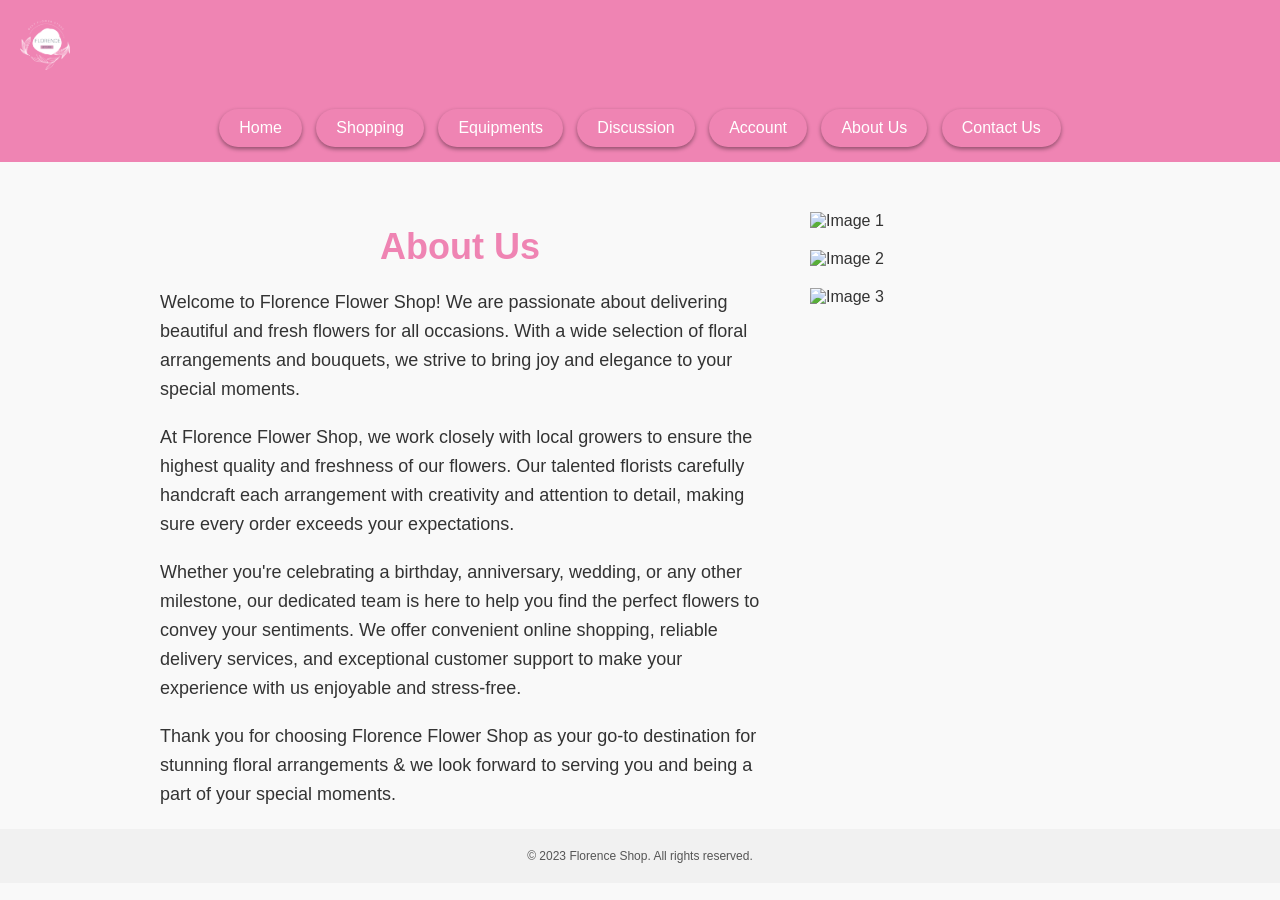
==== About.html @ 0e9d4fe0 "Add files via upload" ====
<!DOCTYPE html>
<html lang="en">
<head>
    <meta charset="UTF-8">
    <meta name="viewport" content="width=device-width, initial-scale=1.0">
    <title>Florence Shop - About us</title>  
  <style>
    body {
      margin: 0;
      padding: 0;
      font-family: "Arial", sans-serif;
      background-color: #f9f9f9;
      color: #333;
    }
  
    #header {
      background-color: #ef84b3;
      color: #fff;
      padding: 20px;
      display: flex;
      justify-content: space-between;
      align-items: center;  
    }
  
    #logo img {
      height: 50px;
    }
  
    #header-icons a:last-child {
      margin-left: 0;
    }
  
    #navigation {
      background-color: #ef84b3;
      padding: 10px 0;
      text-align: center;
    }
  
    #navigation ul {
      list-style-type: none;
      margin: 0;
      padding: 0;
    }
  
    #navigation li {
      display: inline-block;
    }
  
    #navigation li a {
      display: inline-block;
      padding: 10px 20px;
      margin: 5px;
      color: #fff;
      text-decoration: none;
      background-color: #ef84b3;
      border-radius: 20px;
      box-shadow: 0px 2px 4px rgba(0, 0, 0, 0.4);
      transition: background-color 0.3s ease;
    }
  
    #navigation li a:hover {
      background-color: #c95b88;
      color: #fff;
    }
  
    #content {
      padding: 40px;
      text-align: center;
    }
  
    main {
      margin: 20px;
      text-align: center;
      font-family: "Arial", sans-serif;
    }
  
    .icon {
      display: inline-block;
      position: fixed;
      top: 20px;
      right: 20px;
      padding-left: 10px;
      margin-right: 10px;
      color: white;
    }
  
    .product {
      display: inline-block;
      margin: 20px;
    }
  
    .product p {
      color: #555;
      font-size: 14px;
      margin-top: 10px;
    }
  
    .product a {
      text-decoration: none;
    }
  
    footer {
      background-color: #f1f1f1;
      padding: 20px;
      text-align: center;
      font-size: 12px;
      color: #555;
    }
  
  
    h1 {
      color: #ef84b3;
      font-size: 36px;
      margin-bottom: 20px;
      text-align: center;
    }
  
    h2 {
      color: #ef84b3;
      font-size: 24px;
      margin-bottom: 20px;
    }
  
    .flower-list {
      display: flex;
      justify-content: center;
      flex-wrap: wrap;
    }
  
    .flower-item {
      width: 200px;
      margin: 20px;
      padding: 20px;
      text-align: center;
      background-color: #fff;
      border-radius: 5px;
      box-shadow: 0 2px 4px rgba(0, 0, 0, 0.2);
      transition: transform 0.3s ease;
    }
  
    .flower-item:hover {
      transform: translateY(-5px);
    }
  
    .flower-item img {
      width: 120px;
      height: 120px;
      object-fit: cover;
      border-radius: 50%;
      box-shadow: 0 2px 4px rgba(0, 0, 0, 0.2);
      transition: transform 0.3s ease;
    }
  
    .flower-item:hover img {
      transform: scale(1.05);
    }
  
    .flower-item h3 {
      font-size: 20px;
      margin-top: 10px;
    }
  
    .flower-item p {
      margin-top: 5px;
    }
  
    .sorting-options {
      margin-bottom: 20px;
    }
  
    #sort {
      padding: 5px 10px;
      border-radius: 5px;
    }

    .custom-font {
        font-family: Arial, sans-serif;
    }

    .image-container {
      display: flex;
      justify-content: center;
      margin-top: 40px;
    }

    .image-container img {
      width: 400px;
      height: auto;
      margin: 10px;
    }    


    .about-container {
      display: flex;
      align-items: flex-start;
      justify-content: center;
      margin-top: 40px;
    }

    .about-content {
      max-width: 600px;
      text-align: left;
      margin-right: 40px;
    }

    .about-content p {
      font-size: 18px;
      line-height: 1.6;
      margin-bottom: 20px;
    }

    .about-images {
      display: flex;
      flex-direction: column;
      align-items: center;
    }

    .about-images img {
      width: 300px;
      height: auto;
      margin: 10px;
    }
  </style>
</head>
<body>
  <div class="icon">
    <a href="cart.html"><i class="fa fa-shopping-cart" style="font-size: 40px; color: white;"></i></a>
    <a href="search.html"><i class="fa fa-search" style="font-size: 36px; color: white;"></i></a>
    <a href="login.html"><i class="fa fa-user-o" style="font-size: 36px; color: white;"></i></a>

  </div>

  <header id="header">
    <div id="logo"><img src="logo2.png" alt="Logo"></div>
  </header>

  <nav id="navigation">
    <ul>
        <li><a href="index.html">Home</a></li>
        <li><a href="shopping.html" >Shopping</a></li>
        <li><a href="Equipments.html">Equipments</a></li>
        <li><a href="discussion.html">Discussion</a></li>
        <li><a href="account.html">Account</a></li>
        <li><a href="About.html">About Us</a></li>
        <li><a href="contact/contact_us.php">Contact Us</a></li>
      </ul>
  </nav>

  <div class="about-container">
    <div class="about-content gray-background">
      <h1>About Us</h1>
      <p>Welcome to Florence Flower Shop! We are passionate about delivering beautiful and fresh flowers for all occasions.
      With a wide selection of floral arrangements and bouquets, we strive to bring joy and elegance to your special moments.</p>

      <p>At Florence Flower Shop, we work closely with local growers to ensure the highest quality and freshness of our flowers.
      Our talented florists carefully handcraft each arrangement with creativity and attention to detail, making sure every order
      exceeds your expectations.</p>

      <p>Whether you're celebrating a birthday, anniversary, wedding, or any other milestone, our dedicated team is here to help
      you find the perfect flowers to convey your sentiments. We offer convenient online shopping, reliable delivery services,
      and exceptional customer support to make your experience with us enjoyable and stress-free.</p>

      <p>Thank you for choosing Florence Flower Shop as your go-to destination for stunning floral arrangements & we look forward to
      serving you and being a part of your special moments.</p>
    </div>

    <div class="about-images">
      <img src="images/buttercup.jpg" alt="Image 1">
      <img src="images/carnation.jpg" alt="Image 2">
      <img src="images/lily.jpg" alt="Image 3">
    </div>
  </div>

  <footer>
<!--If any will put the footer content here-->
© 2023 Florence Shop. All rights reserved.
  </footer>
</body>
</html>
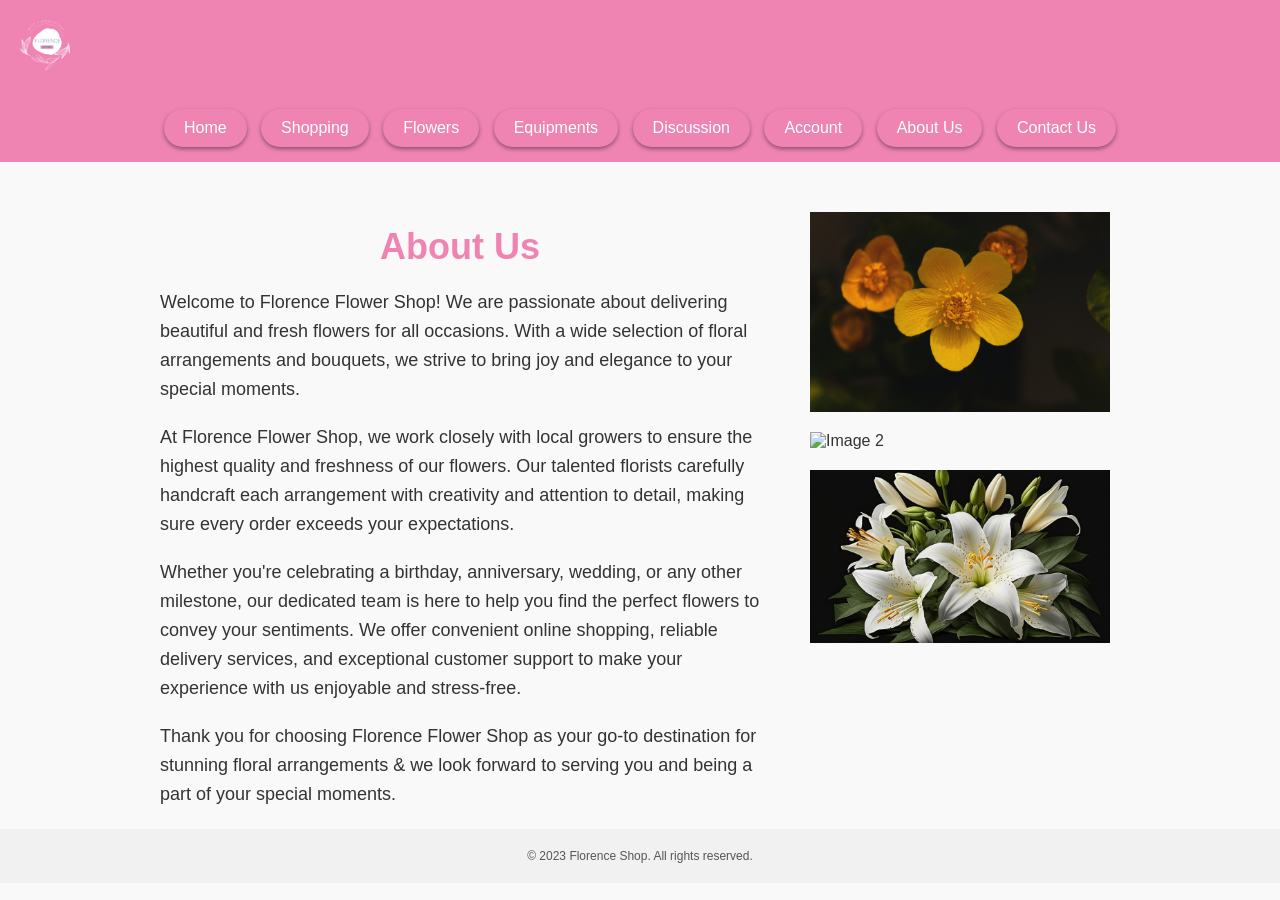
==== commit a1ee1deb: "About.html" ====
--- a/About.html
+++ b/About.html
@@ -224,11 +224,11 @@
 </head>
 <body>
   <div class="icon">
-    <a href="cart.html"><i class="fa fa-shopping-cart" style="font-size: 40px; color: white;"></i></a>
-    <a href="search.html"><i class="fa fa-search" style="font-size: 36px; color: white;"></i></a>
-    <a href="login.html"><i class="fa fa-user-o" style="font-size: 36px; color: white;"></i></a>
-
+    <a href="/cart.html"><i class="fa fa-shopping-cart" style="font-size: 40px; color: white;"></i></a>
+    <a href="/search.html"><i class="fa fa-search" style="font-size: 36px; color: white;"></i></a>
+    <a href="/register.php"><i class="fa fa-user-o" style="font-size: 36px; color: white;"></i></a>
   </div>
+
 
   <header id="header">
     <div id="logo"><img src="logo2.png" alt="Logo"></div>
@@ -236,13 +236,14 @@
 
   <nav id="navigation">
     <ul>
-        <li><a href="index.html">Home</a></li>
-        <li><a href="shopping.html" >Shopping</a></li>
-        <li><a href="Equipments.html">Equipments</a></li>
-        <li><a href="discussion.html">Discussion</a></li>
-        <li><a href="account.html">Account</a></li>
-        <li><a href="About.html">About Us</a></li>
-        <li><a href="contact/contact_us.php">Contact Us</a></li>
+      <li><a href="index.html">Home</a></li>
+      <li><a href="shopping.html" >Shopping</a></li>
+      <li><a href="flowers.html" >Flowers</a></li>
+      <li><a href="Equipments.html" >Equipments</a></li>
+      <li><a href="discussion.php">Discussion</a></li>
+      <li><a href="account.html">Account</a></li>
+      <li><a href="About.html">About Us</a></li>
+      <li><a href="contact.php">Contact Us</a></li>
       </ul>
   </nav>
 
@@ -265,9 +266,9 @@
     </div>
 
     <div class="about-images">
-      <img src="images/buttercup.jpg" alt="Image 1">
-      <img src="images/carnation.jpg" alt="Image 2">
-      <img src="images/lily.jpg" alt="Image 3">
+      <img src="buttercup.jpg" alt="Image 1">
+      <img src="carnation.jpg" alt="Image 2">
+      <img src="lily.jpg" alt="Image 3">
     </div>
   </div>
 
